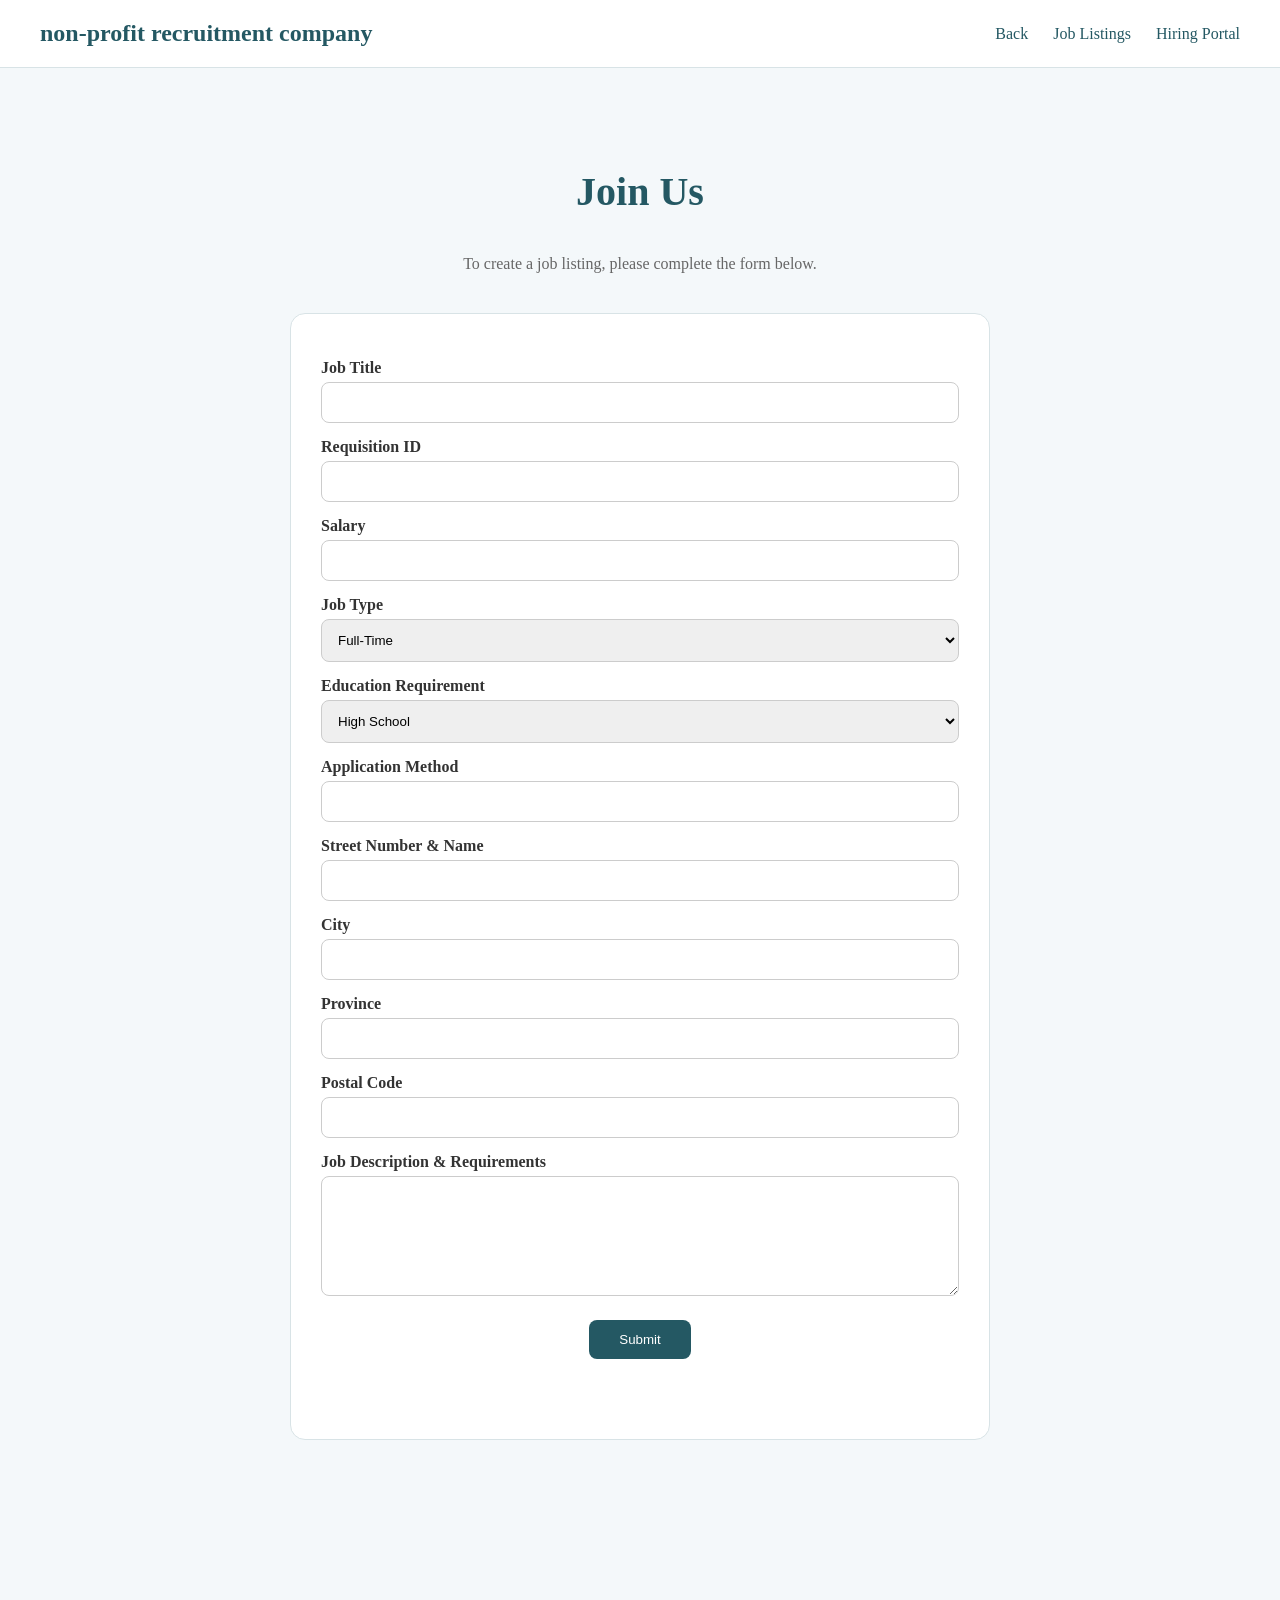
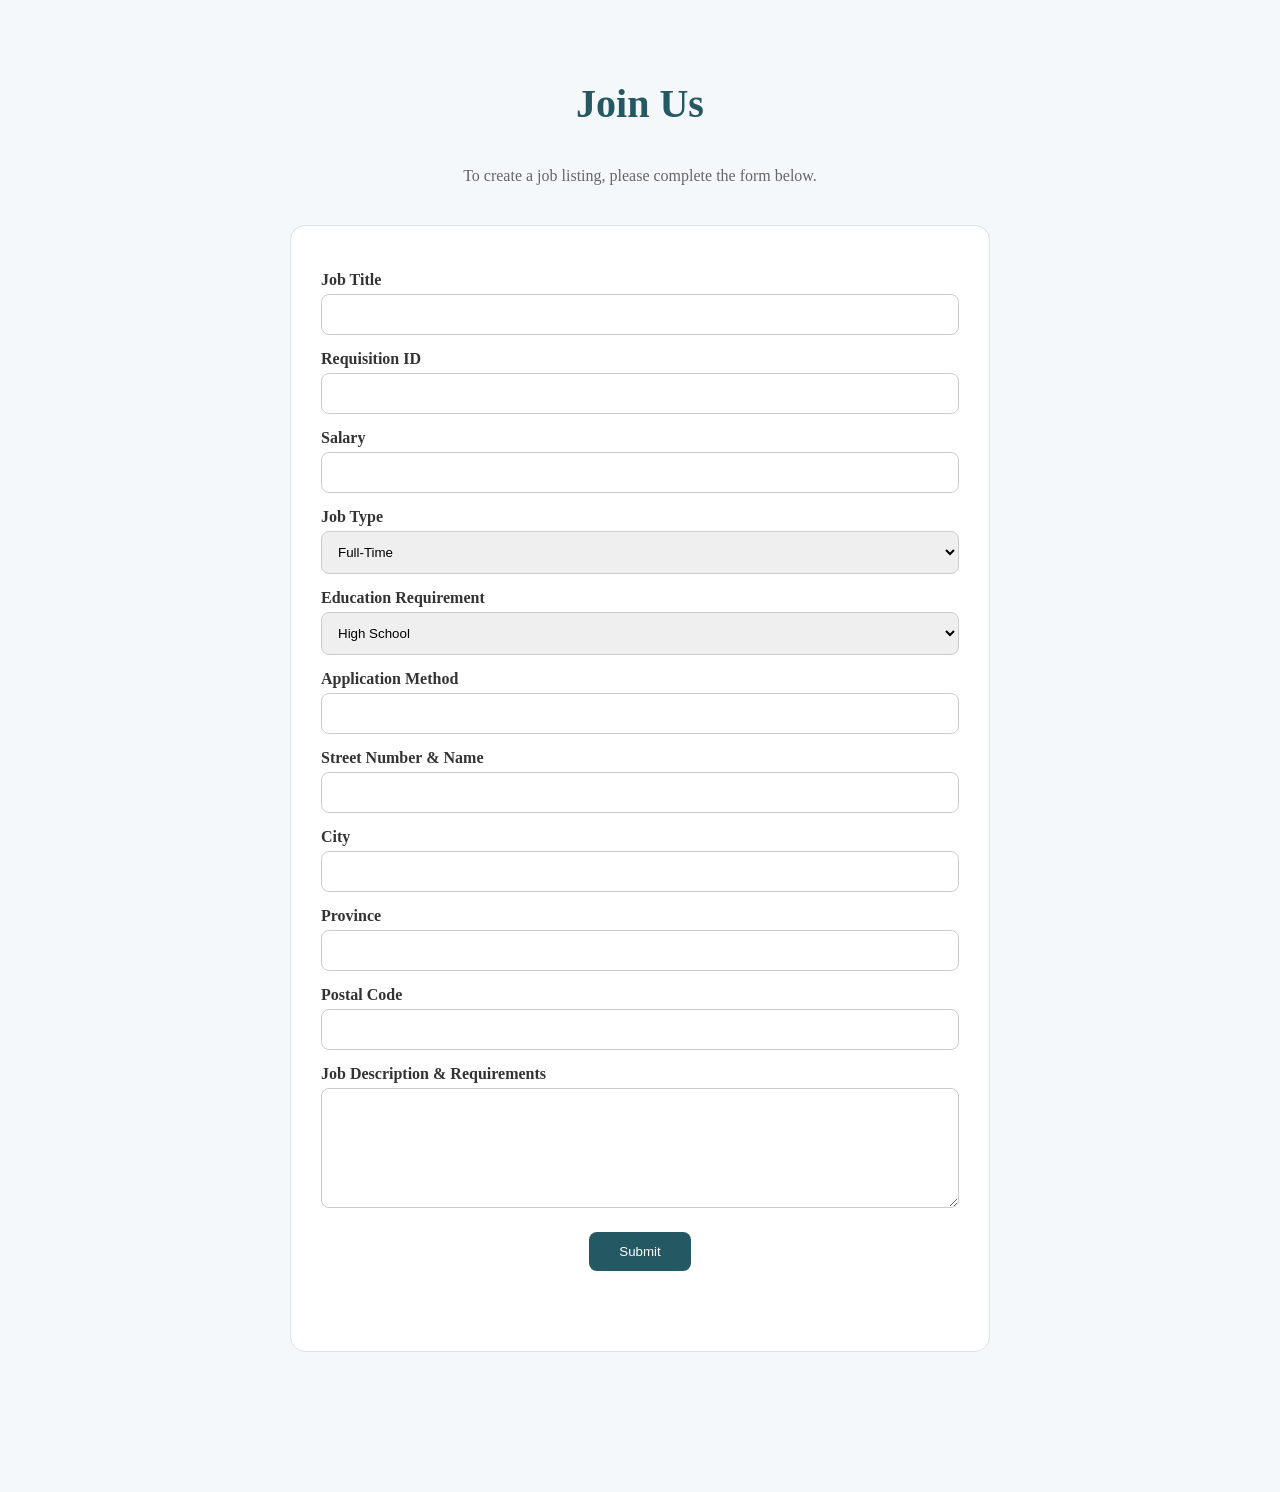
==== Employer.html @ d628aee7 "Add files via upload" ====
<!DOCTYPE html>
<html>
<head>
	<meta charset="UTF-8">
	<title>non-profit recruitment company</title>
	<link rel="stylesheet" href="style.css">
<script
  src="https://code.jquery.com/jquery-3.4.1.js"
  integrity="sha256-WpOohJOqMqqyKL9FccASB9O0KwACQJpFTUBLTYOVvVU="
  crossorigin="anonymous"></script>
<script>
function SubForm (){
    $.ajax({
        url:'https://api.apispreadsheets.com/data/bGXVd2GLiNhwtY8N/',
        headers: {"accessKey": "YOUR_ACCESS_KEY", "secretKey": "YOUR_ACCESS_KEY"},
        type:'post',
        data:$("#Form").serializeArray(),
        success: function(){
          alert("Form Data Submitted :)")
        },
        error: function(){
          alert("There was an error :(")
        }
    });
}
</script>
</head>
<body>

<nav class="navbar">

<ul class="nav-links">
  <a href="index.html" class="logo">non-profit recruitment company</a>
  <li><a href="index.html" class="a-item">Back</a></li>
  <li><a href="#jobs" class="a-item">Job Listings</a></li>
  <li><a href="#hiring" class="a-item">Hiring Portal</a></li>
</ul>

</nav>

<section id="Join" class="section">
  
  <h2>Join Us</h2>
  
  <p class="description">To create a job listing, please complete the form below.</p>

  <form id="Form">

    <label>Job Title</label>
    <input name="Job Title">

    <label>Requisition ID</label>
    <input name="Requisition ID">

    <label>Salary</label>
    <input name="Salary">

    <label>Job Type</label>
    <select name="Job Type">
      <option>Full-Time</option>
      <option>Part-Time</option>
    </select>

    <label>Education Requirement</label>
    <select name="Education Requirement">
      <option>High School</option>
      <option>Post-Secondary</option>
      <option>Trade / Professional School</option>
      <option>Other</option>
    </select>

    <label>Application Method</label>
    <input name="Application Method">

    <label>Street Number & Name</label>
    <input name="Street Number & Name">

    <label>City</label>
    <input name="City">

    <label>Province</label>
    <input name="Province">

    <label>Postal Code</label>
    <input name="Postal Code">

    <label>Job Description & Requirements</label>
    <textarea name="Job Description & Requirements"></textarea>

    <button type="button" onclick="SubForm()">
      Submit
    </button>

  </form>

</section>


<section id="Join" class="section">
  
  <h2>Join Us</h2>
  
  <p class="description">To create a job listing, please complete the form below.</p>

  <form id="Form">

    <label>Job Title</label>
    <input name="job_title">

    <label>Requisition ID</label>
    <input name="requisition_id">

    <label>Salary</label>
    <input name="salary">

    <label>Job Type</label>
    <select name="job_type">
      <option>Full-Time</option>
      <option>Part-Time</option>
    </select>

    <label>Education Requirement</label>
    <select name="education">
      <option>High School</option>
      <option>Post-Secondary</option>
      <option>Trade / Professional School</option>
      <option>Other</option>
    </select>

    <label>Application Method</label>
    <input name="application_method">

    <label>Street Number & Name</label>
    <input name="street_address">

    <label>City</label>
    <input name="city">

    <label>Province</label>
    <input name="province">

    <label>Postal Code</label>
    <input name="postal_code">

    <label>Job Description & Requirements</label>
    <textarea name="job_description"></textarea>

    <button type="button" onclick="SubForm()">
      Submit
    </button>

  </form>

</section>

</body>

</html>
---- style.css ----
*{
    margin:0;
    padding:0;
    box-sizing:border-box;
}

html{
    scroll-behavior:smooth;
}

body{
    font-family:Georgia,serif;
    background:#f4f8fa;
    color:#333;
}

.logo{
    text-decoration:none;
    color:#245863;
    font-size:1.5rem;
    font-weight:bold;
    margin-right:auto;
}

.a-item{
    text-decoration:none;
    color:#245863;
}

.a-item:hover{
    color:#4fa3b3;
}

form{
    max-width:700px;
    margin:40px auto;
    background:white;
    padding:30px;
    border-radius:15px;
    border:1px solid #d8e3e6;
}

#home{
    display:flex;
    justify-content:center;
    align-items:center;
    height:90vh;
}

label{
    display:block;
    margin-top:15px;
    margin-bottom:5px;
    font-weight:bold;
}

input,
select,
textarea{
    width:100%;
    padding:12px;
    border:1px solid #ccc;
    border-radius:8px;
}

textarea{
    height:120px;
}

button{
    display:block;
    margin:20px auto 50px;
    background:#245863;
    color:white;
    border:none;
    padding:12px 30px;
    border-radius:8px;
    cursor:pointer;
}

button:hover{
    background:#367684;
}

.welcome-card h1{
    font-size:3rem;
    margin-bottom:15px;
}

.welcome-card p{
    font-size:1.2rem;
    margin-bottom:30px;
}


.welcome-buttons{
    display:flex;
    justify-content:center;
    gap:20px;
}

.welcome-btn{
    background:white;
    color:#245863;
    text-decoration:none;
    padding:15px 25px;
    border-radius:10px;
    font-weight:bold;
    border:2px solid #245863;
    transition:.3s;
}

.welcome-btn:hover{
    background:#245863;
    color:white;
}

.job-grid{
    display:grid;
    grid-template-columns:
    repeat(auto-fit,minmax(250px,1fr));

    gap:25px;

    max-width:1200px;
    margin:auto;
}

.job-card{
    background:white;
    padding:25px;
    border-radius:15px;
    border:1px solid #d8e3e6;
}

.job-card h3{
    color:#245863;
    margin-bottom:10px;
}

.nav-links{
    display:flex;
    align-items:center;
    gap:25px;
    list-style:none;
    background:white;
    padding:20px 40px;
    position:sticky;
    top:0;
    z-index:999;
    border-bottom:1px solid #d8e3e6;
}

.welcome-card{
    background:white;
    width:500px;
    max-width:90%;
    margin:auto;
    padding:50px;
    border-radius:20px;
    border:1px solid #d8e3e6;

    color:#245863;
}

.description{
    text-align:center;
    margin-top:10px;
    margin-bottom:30px;
    color:#666;
}

.section{
    padding:100px 30px;
}

.section h2{
    text-align:center;
    margin-bottom:40px;
    font-size:2.5rem;
    color:#245863;
}
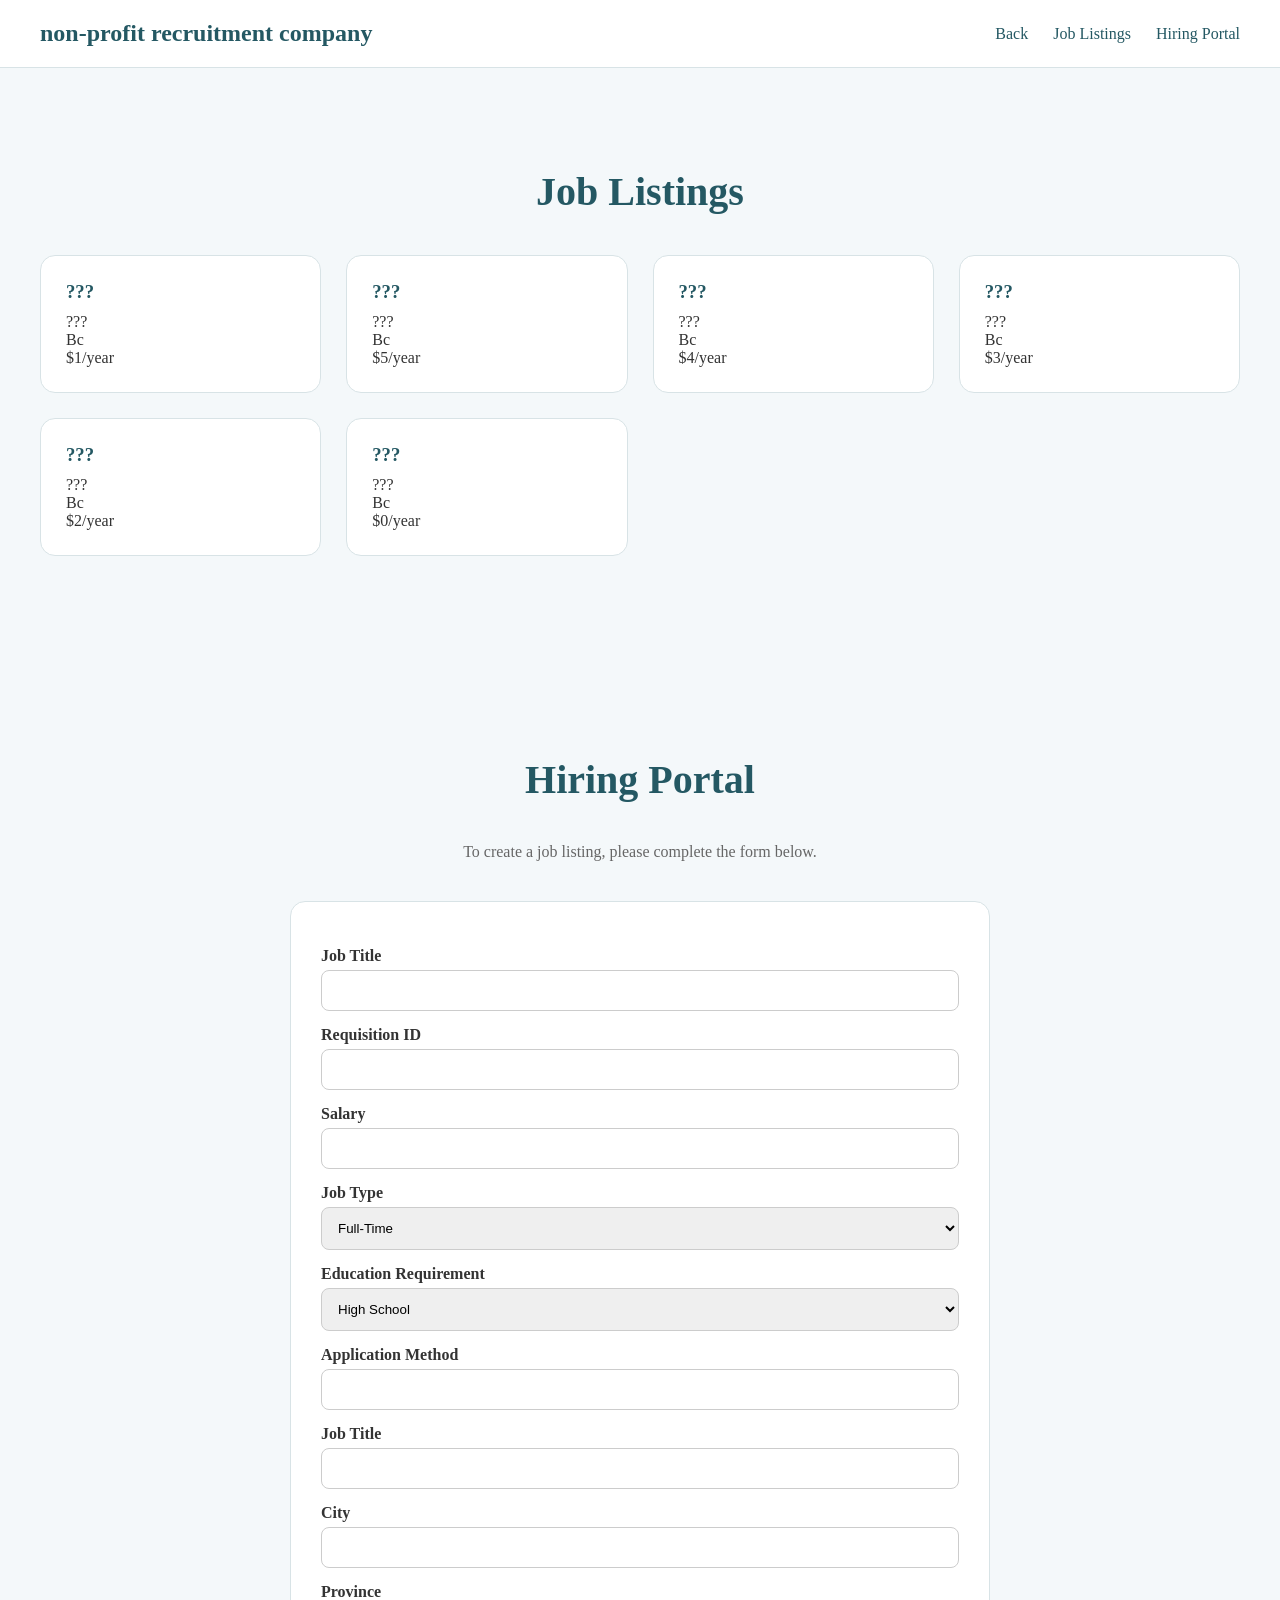
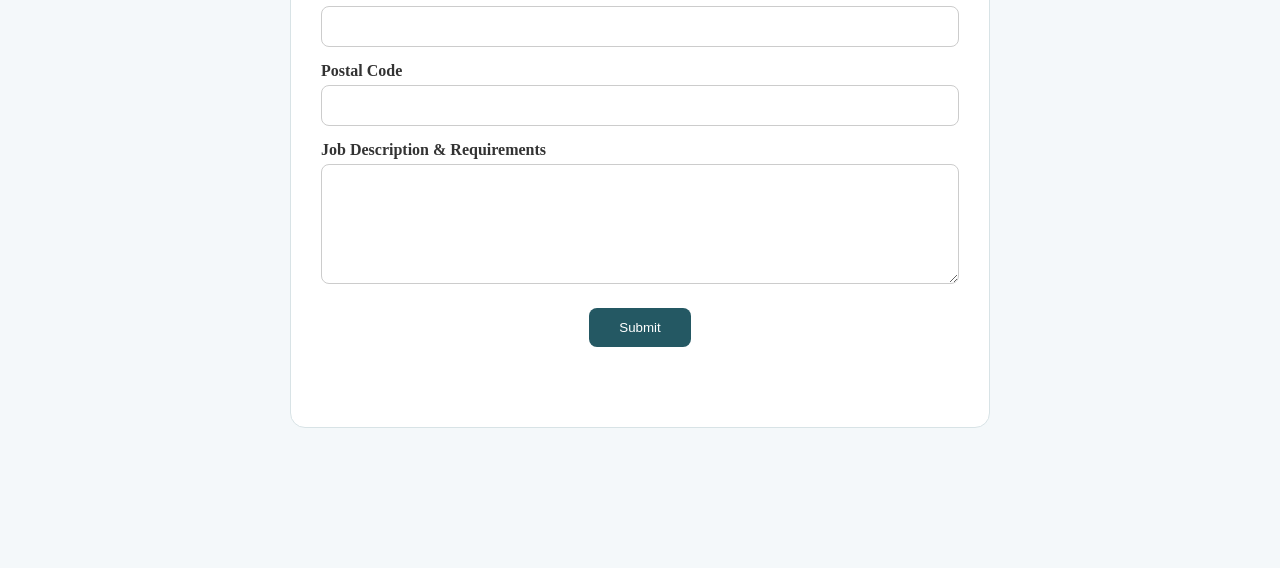
==== commit d8b7920a: "Add files via upload" ====
--- a/Employer.html
+++ b/Employer.html
@@ -4,47 +4,100 @@
 	<meta charset="UTF-8">
 	<title>non-profit recruitment company</title>
 	<link rel="stylesheet" href="style.css">
-<script
-  src="https://code.jquery.com/jquery-3.4.1.js"
-  integrity="sha256-WpOohJOqMqqyKL9FccASB9O0KwACQJpFTUBLTYOVvVU="
-  crossorigin="anonymous"></script>
-<script>
-function SubForm (){
-    $.ajax({
-        url:'https://api.apispreadsheets.com/data/bGXVd2GLiNhwtY8N/',
-        headers: {"accessKey": "YOUR_ACCESS_KEY", "secretKey": "YOUR_ACCESS_KEY"},
-        type:'post',
-        data:$("#Form").serializeArray(),
-        success: function(){
-          alert("Form Data Submitted :)")
-        },
-        error: function(){
-          alert("There was an error :(")
-        }
-    });
-}
-</script>
+	<script
+		src="https://code.jquery.com/jquery-3.4.1.js"
+		integrity="sha256-WpOohJOqMqqyKL9FccASB9O0KwACQJpFTUBLTYOVvVU="
+		crossorigin="anonymous"></script>
+	<script>
+		function SubForm (){
+			$.ajax({
+				url:"https://api.apispreadsheets.com/data/bGXVd2GLiNhwtY8N/",
+				type:"post",
+				data:$("#myForm").serializeArray(),
+				success: function(){
+					alert("Form Data Submitted :)")
+				},
+				error: function(){
+					alert("There was an error :(")
+				}
+			});
+		}
+	</script>
 </head>
 <body>
 
 <nav class="navbar">
 
+
 <ul class="nav-links">
   <a href="index.html" class="logo">non-profit recruitment company</a>
   <li><a href="index.html" class="a-item">Back</a></li>
-  <li><a href="#jobs" class="a-item">Job Listings</a></li>
-  <li><a href="#hiring" class="a-item">Hiring Portal</a></li>
+  <li><a href="#Job Listings" class="a-item">Job Listings</a></li>
+  <li><a href="#Hiring Portal" class="a-item">Hiring Portal</a></li>
 </ul>
 
 </nav>
 
-<section id="Join" class="section">
+<section id="Job Listings" class="section">
   
-  <h2>Join Us</h2>
+  <h2>Job Listings</h2>
+
+  <div class="job-grid">
+
+    <div class="job-card">
+      <h3>???</h3>
+      <p>???<br>
+      Bc<br>
+      $1/year</p>
+    </div>
+
+    <div class="job-card">
+      <h3>???</h3>
+      <p>???<br>
+      Bc<br>
+      $5/year</p>
+    </div>
+
+    <div class="job-card">
+      <h3>???</h3>
+      <p>???<br>
+      Bc<br>
+      $4/year</p>
+    </div>
+
+    <div class="job-card">
+      <h3>???</h3>
+      <p>???<br>
+      Bc<br>
+      $3/year</p>
+    </div>
+
+    <div class="job-card">
+      <h3>???</h3>
+      <p>???<br>
+      Bc<br>
+      $2/year</p>
+    </div>
+
+    <div class="job-card">
+      <h3>???</h3>
+      <p>???<br>
+      Bc<br>
+      $0/year</p>
+    </div>
+
+  </div>
+
+</section>
+
+
+<section id="Hiring Portal" class="section">
+  
+  <h2>Hiring Portal</h2>
   
   <p class="description">To create a job listing, please complete the form below.</p>
 
-  <form id="Form">
+  <form id="myForm">
 
     <label>Job Title</label>
     <input name="Job Title">
@@ -72,8 +125,8 @@
     <label>Application Method</label>
     <input name="Application Method">
 
-    <label>Street Number & Name</label>
-    <input name="Street Number & Name">
+    <label>Job Title</label>
+    <input name="Job Title">
 
     <label>City</label>
     <input name="City">
@@ -95,64 +148,6 @@
 
 </section>
 
-
-<section id="Join" class="section">
-  
-  <h2>Join Us</h2>
-  
-  <p class="description">To create a job listing, please complete the form below.</p>
-
-  <form id="Form">
-
-    <label>Job Title</label>
-    <input name="job_title">
-
-    <label>Requisition ID</label>
-    <input name="requisition_id">
-
-    <label>Salary</label>
-    <input name="salary">
-
-    <label>Job Type</label>
-    <select name="job_type">
-      <option>Full-Time</option>
-      <option>Part-Time</option>
-    </select>
-
-    <label>Education Requirement</label>
-    <select name="education">
-      <option>High School</option>
-      <option>Post-Secondary</option>
-      <option>Trade / Professional School</option>
-      <option>Other</option>
-    </select>
-
-    <label>Application Method</label>
-    <input name="application_method">
-
-    <label>Street Number & Name</label>
-    <input name="street_address">
-
-    <label>City</label>
-    <input name="city">
-
-    <label>Province</label>
-    <input name="province">
-
-    <label>Postal Code</label>
-    <input name="postal_code">
-
-    <label>Job Description & Requirements</label>
-    <textarea name="job_description"></textarea>
-
-    <button type="button" onclick="SubForm()">
-      Submit
-    </button>
-
-  </form>
-
-</section>
-
 </body>
 
 </html>
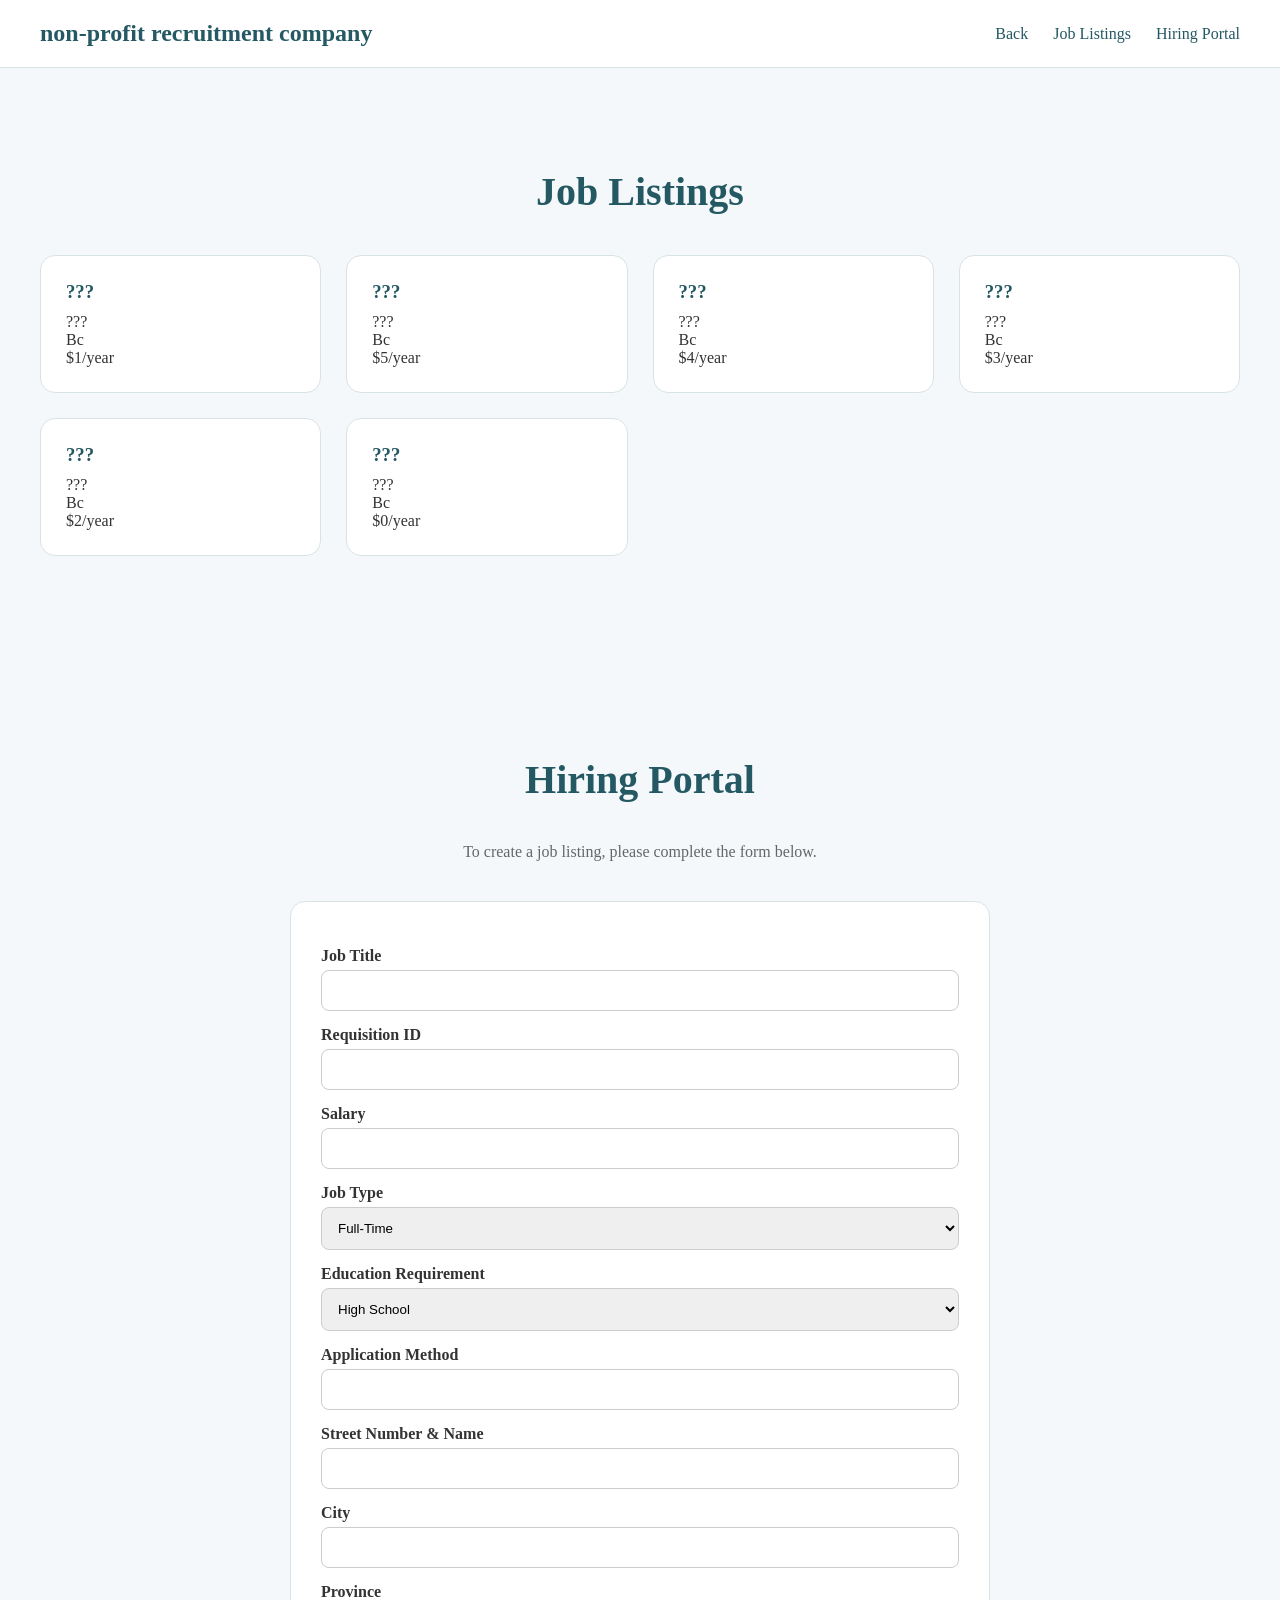
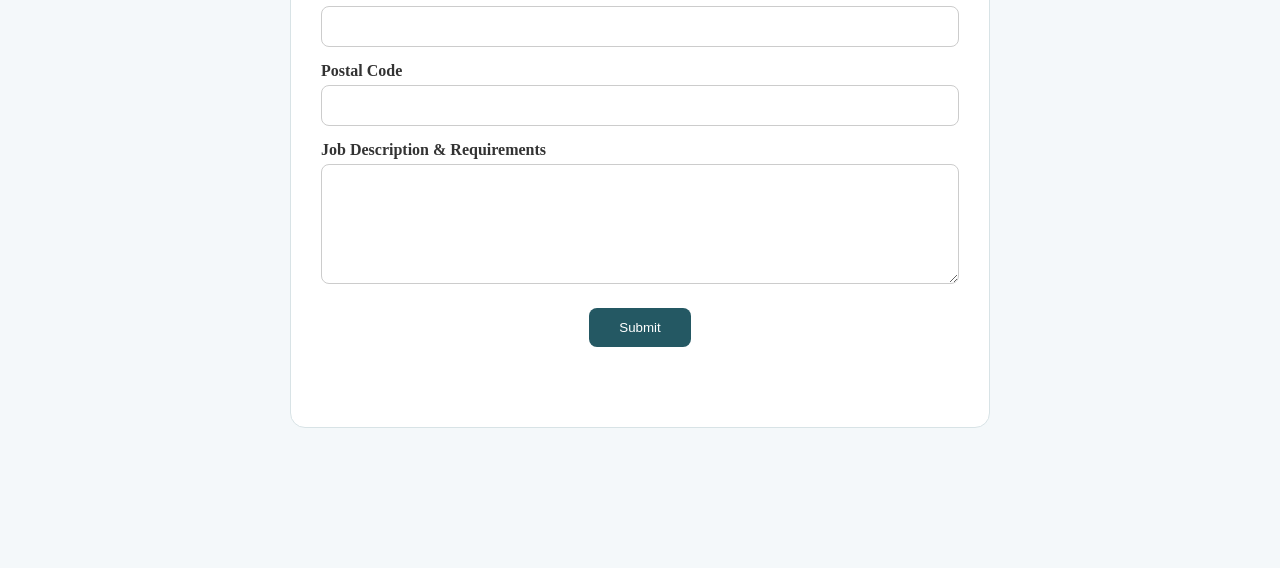
==== commit 1af44e48: "Add files via upload" ====
--- a/Employer.html
+++ b/Employer.html
@@ -13,7 +13,7 @@
 			$.ajax({
 				url:"https://api.apispreadsheets.com/data/bGXVd2GLiNhwtY8N/",
 				type:"post",
-				data:$("#myForm").serializeArray(),
+				data: $("#myForm").serialize(),
 				success: function(){
 					alert("Form Data Submitted :)")
 				},
@@ -100,22 +100,22 @@
   <form id="myForm">
 
     <label>Job Title</label>
-    <input name="Job Title">
+    <input name="job_title">
 
     <label>Requisition ID</label>
-    <input name="Requisition ID">
+    <input name="requisition_iD">
 
     <label>Salary</label>
-    <input name="Salary">
+    <input name="salary">
 
     <label>Job Type</label>
-    <select name="Job Type">
+    <select name="job_type">
       <option>Full-Time</option>
       <option>Part-Time</option>
     </select>
 
     <label>Education Requirement</label>
-    <select name="Education Requirement">
+    <select name="education_requirement">
       <option>High School</option>
       <option>Post-Secondary</option>
       <option>Trade / Professional School</option>
@@ -123,19 +123,19 @@
     </select>
 
     <label>Application Method</label>
-    <input name="Application Method">
+    <input name="application_method">
 
-    <label>Job Title</label>
-    <input name="Job Title">
+    <label>Street Number & Name</label>
+    <input name="street_number_&_Name">
 
     <label>City</label>
-    <input name="City">
+    <input name="city">
 
     <label>Province</label>
     <input name="Province">
 
     <label>Postal Code</label>
-    <input name="Postal Code">
+    <input name="postal_code">
 
     <label>Job Description & Requirements</label>
     <textarea name="Job Description & Requirements"></textarea>
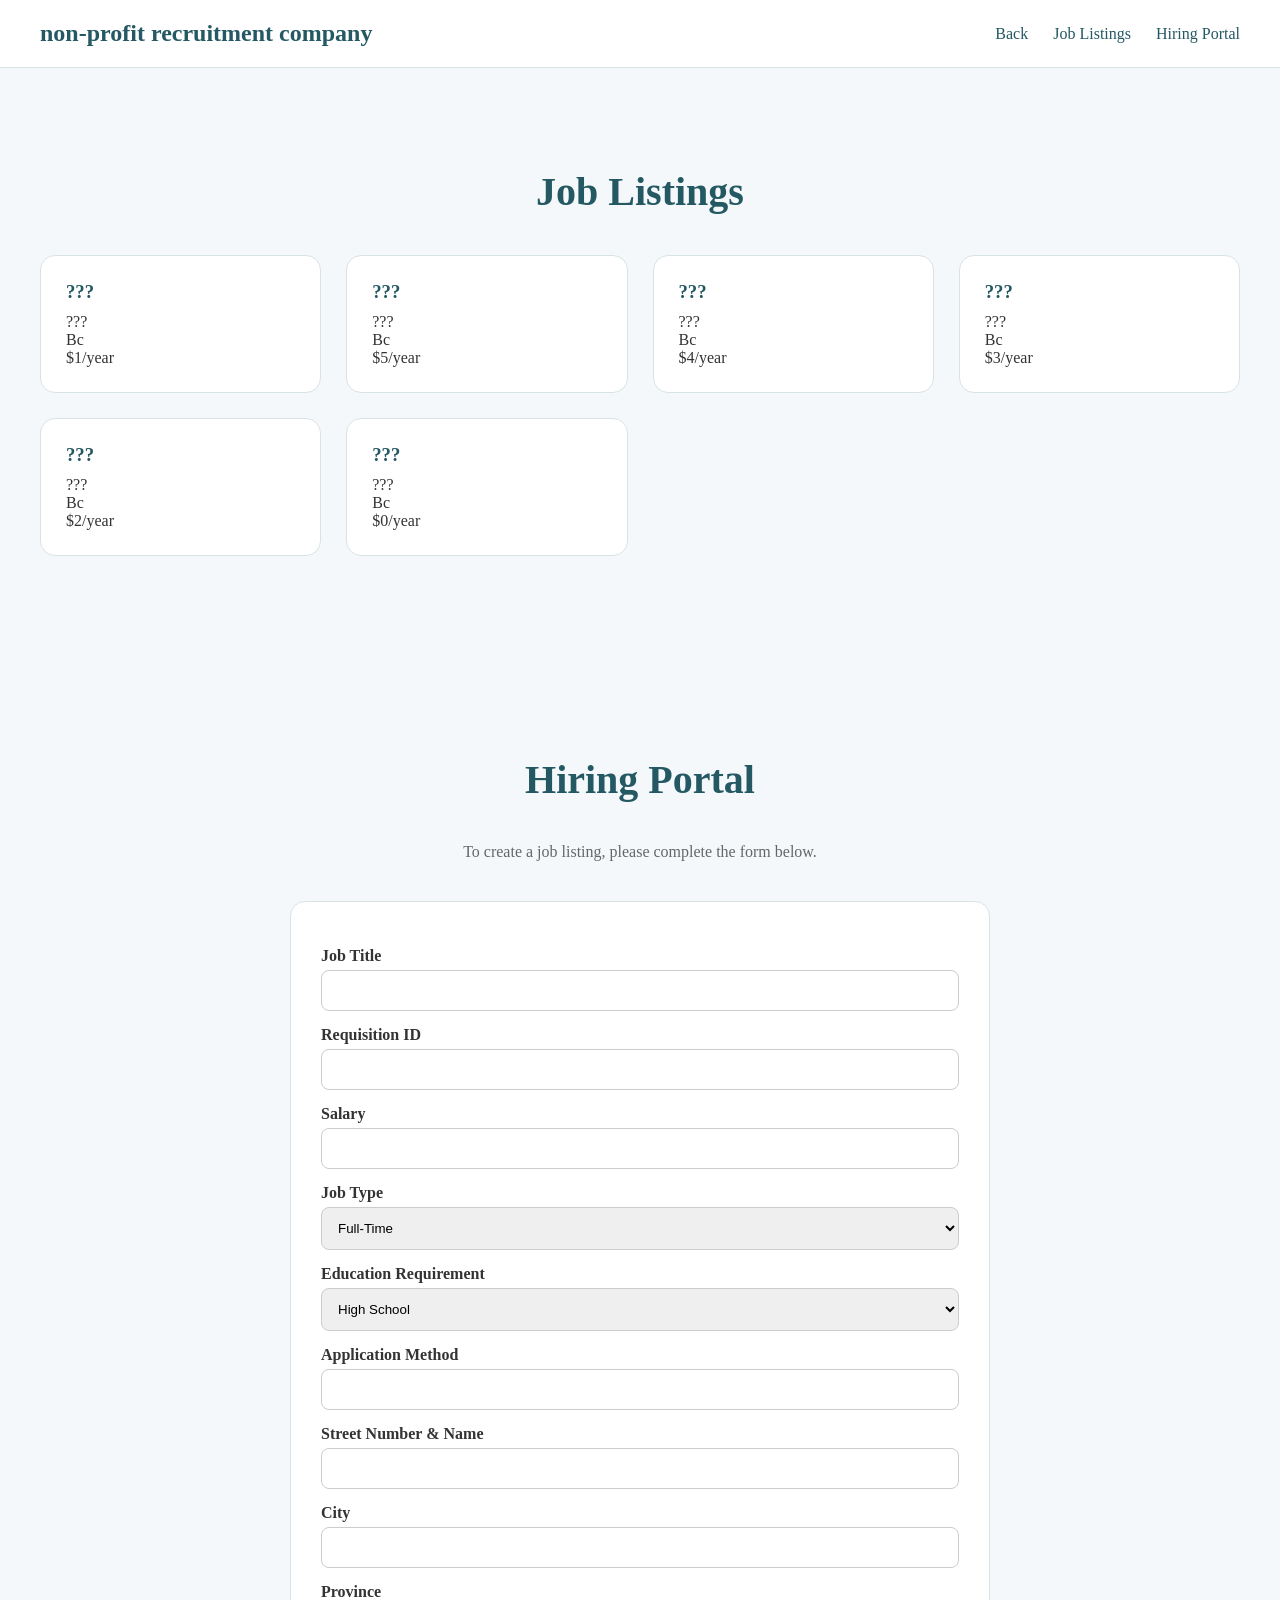
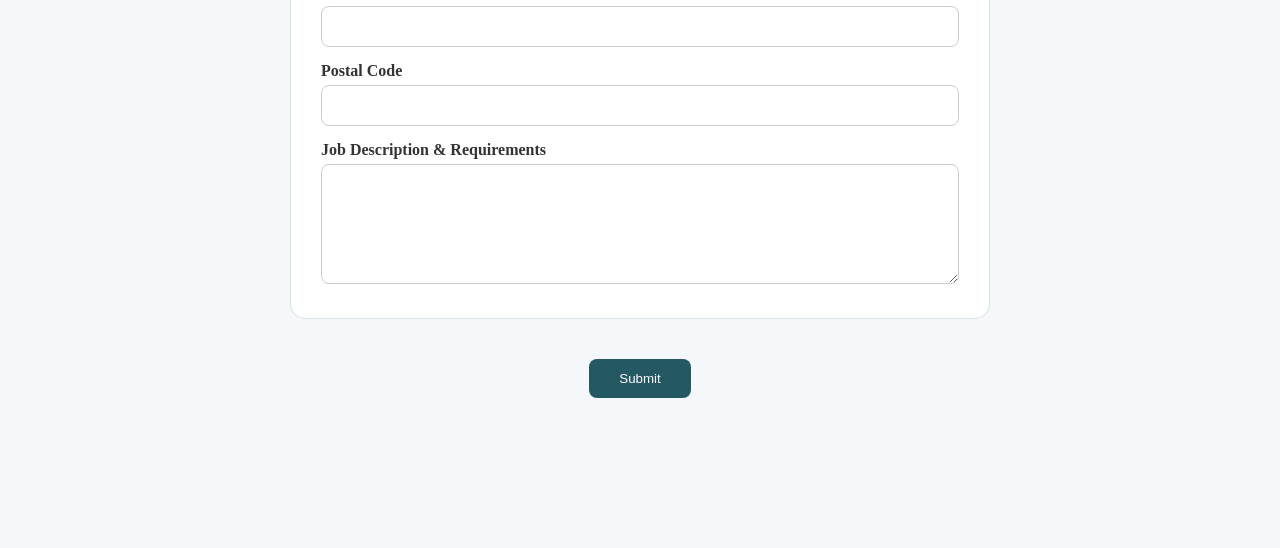
==== commit b4e30524: "Add files via upload" ====
--- a/Employer.html
+++ b/Employer.html
@@ -11,9 +11,12 @@
 	<script>
 		function SubForm (){
 			$.ajax({
-				url:"https://api.apispreadsheets.com/data/bGXVd2GLiNhwtY8N/",
+				url:"https://api.apispreadsheets.com/data/O433YaSO4pCpvTJ9/",
 				type:"post",
-				data: $("#myForm").serialize(),
+				data:$("#Form").serializeArray(),
+				headers:{
+					accessKey: "71157ebcfe19778b0a2f50dfcd4e0466",
+					secretKey: "ba8bd65ee0bb8cfd7d0aa85fa336738d"},
 				success: function(){
 					alert("Form Data Submitted :)")
 				},
@@ -26,6 +29,7 @@
 </head>
 <body>
 
+
 <nav class="navbar">
 
 
@@ -37,6 +41,7 @@
 </ul>
 
 </nav>
+
 
 <section id="Job Listings" class="section">
   
@@ -91,13 +96,15 @@
 </section>
 
 
+
+
 <section id="Hiring Portal" class="section">
   
   <h2>Hiring Portal</h2>
   
   <p class="description">To create a job listing, please complete the form below.</p>
 
-  <form id="myForm">
+  <form id="Form">
 
     <label>Job Title</label>
     <input name="job_title">
@@ -126,25 +133,25 @@
     <input name="application_method">
 
     <label>Street Number & Name</label>
-    <input name="street_number_&_Name">
+    <input name="street_number_&_name">
 
     <label>City</label>
     <input name="city">
 
     <label>Province</label>
-    <input name="Province">
+    <input name="province">
 
     <label>Postal Code</label>
     <input name="postal_code">
 
     <label>Job Description & Requirements</label>
-    <textarea name="Job Description & Requirements"></textarea>
+    <textarea name="job_description_&_requirements"></textarea>
 
-    <button type="button" onclick="SubForm()">
-      Submit
-    </button>
+    
 
   </form>
+
+  <button onclick='SubForm()'>Submit</button>
 
 </section>
 
